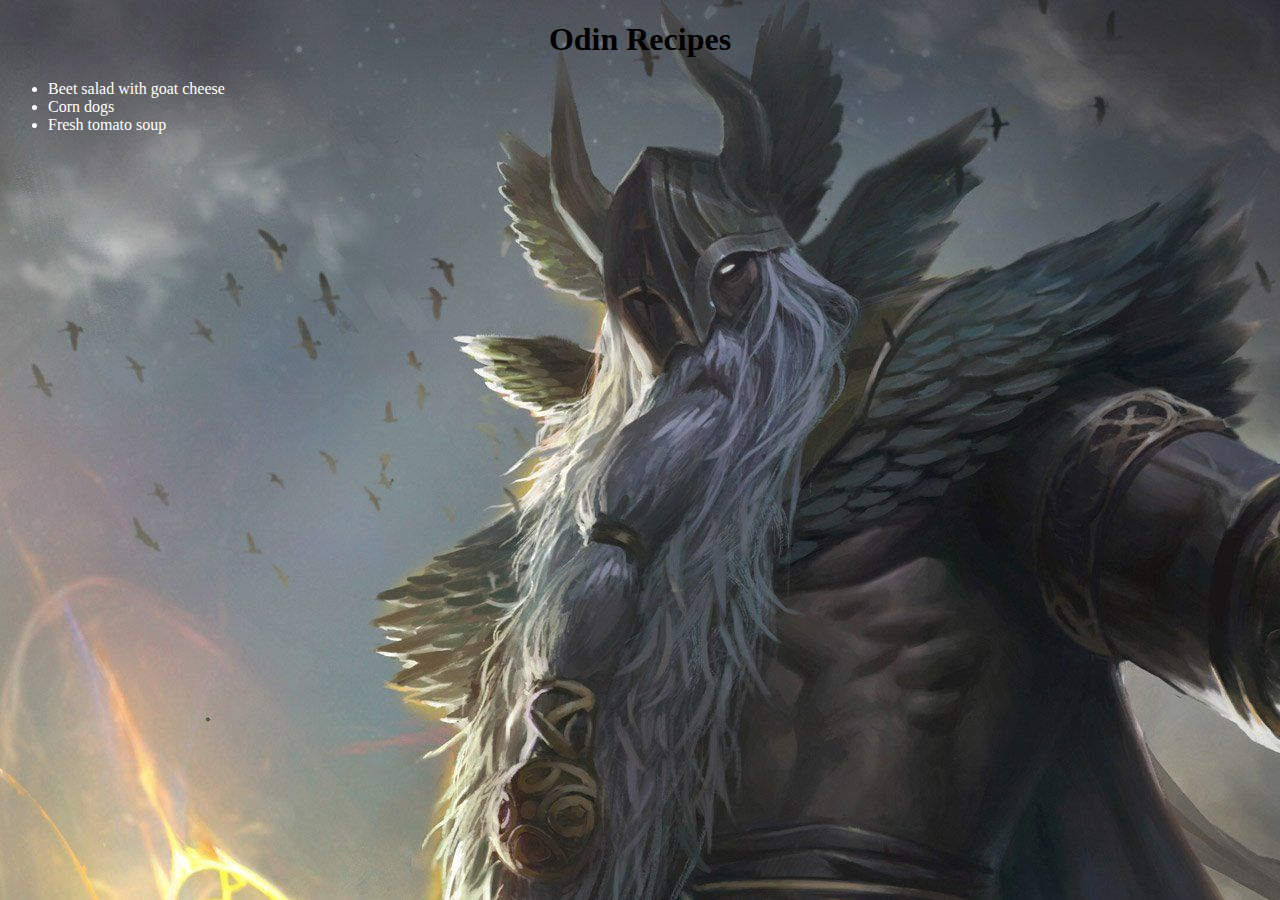
==== index.html @ 0a15a404 "Commit of project odin - Recipes" ====
<!DOCTYPE html>
<html lang="en">
  <head>
    <meta charset="UTF-8" />
    <meta name="viewport" content="width=device-width, initial-scale=1.0" />
    <title>Document</title>
  </head>
  <body style="background-image: url(./recipes/Images/5b4d30c4fd064d3bd716c483b17b09db.jpg);">
    <h1 style="text-align: center;">Odin Recipes</h1>
    <ul style="color: white;">
      <li>
        <a href="./recipes/beet_salad_goat_cheese.html"
          style="text-decoration: none; color: white;">Beet salad with goat cheese</a
        >
      </li>
      <li>
        <a href="./recipes/corn_dogs.html"
        style="text-decoration: none; color: white;">Corn dogs</a>
      </li>
      <li>
        <a href="./recipes/fresh_tomato_soup.html"
        style="text-decoration: none; color: white;">Fresh tomato soup</a>
      </li>
    </ul>
  </body>
</html>
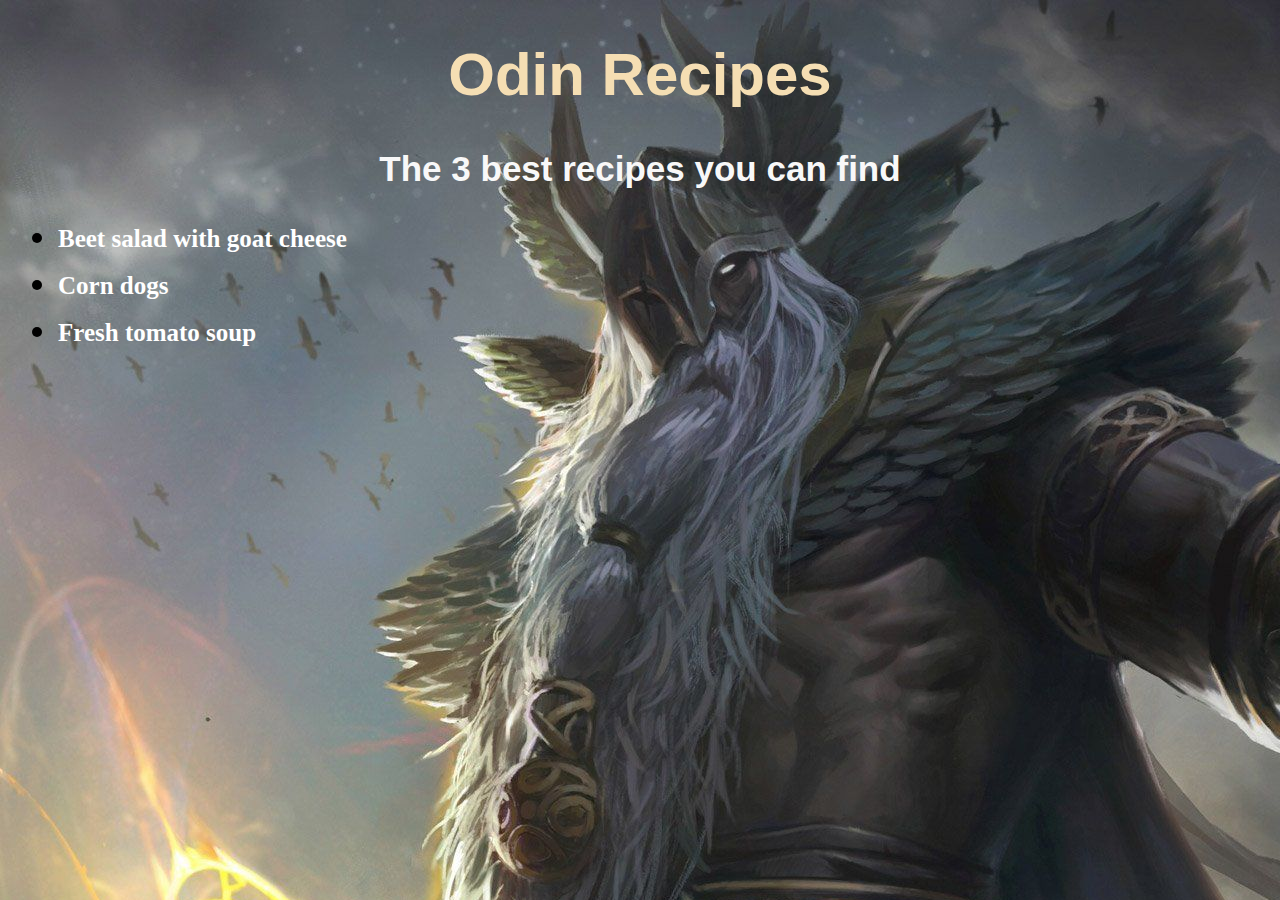
==== commit eff05071: "Adding style sheet to recipes and odin-recipes" ====
--- a/index.html
+++ b/index.html
@@ -1,26 +1,29 @@
 <!DOCTYPE html>
 <html lang="en">
-  <head>
-    <meta charset="UTF-8" />
-    <meta name="viewport" content="width=device-width, initial-scale=1.0" />
-    <title>Document</title>
-  </head>
-  <body style="background-image: url(./recipes/Images/5b4d30c4fd064d3bd716c483b17b09db.jpg);">
-    <h1 style="text-align: center;">Odin Recipes</h1>
-    <ul style="color: white;">
-      <li>
-        <a href="./recipes/beet_salad_goat_cheese.html"
-          style="text-decoration: none; color: white;">Beet salad with goat cheese</a
-        >
-      </li>
-      <li>
-        <a href="./recipes/corn_dogs.html"
-        style="text-decoration: none; color: white;">Corn dogs</a>
-      </li>
-      <li>
-        <a href="./recipes/fresh_tomato_soup.html"
-        style="text-decoration: none; color: white;">Fresh tomato soup</a>
-      </li>
-    </ul>
-  </body>
-</html>
+
+<head>
+  <meta charset="UTF-8" />
+  <meta name="viewport" content="width=device-width, initial-scale=1.0" />
+  <link rel="stylesheet" href="style.css">
+  <title>Document</title>
+</head>
+
+<body>
+  <div>
+    <h1>Odin Recipes</h1>
+    <h2>The 3 best recipes you can find</h2>
+  </div>
+  <ul>
+    <li>
+      <a href="./recipes/beet_salad_goat_cheese.html">Beet salad with goat cheese</a>
+    </li>
+    <li>
+      <a href="./recipes/corn_dogs.html">Corn dogs</a>
+    </li>
+    <li>
+      <a href="./recipes/fresh_tomato_soup.html">Fresh tomato soup</a>
+    </li>
+  </ul>
+</body>
+
+</html>--- a/style.css
+++ b/style.css
@@ -0,0 +1,28 @@
+body{
+    background-image: url(recipes/Images/5b4d30c4fd064d3bd716c483b17b09db.jpg);
+    font-family: Verdana, Tahoma, sans-serif;
+}
+a{
+    text-decoration: none;
+    color: white;
+    font-size: 25px;
+}
+li{
+    margin: 10px;
+    font-size: xx-large;
+    font-family: 'Times New Roman', Times, serif;
+    font-weight: bold;
+}
+div{
+    text-align: center;
+    color: wheat;
+}
+
+div h1{
+    font-size: 60px;
+}
+
+div h2{
+    font-size: 35px;
+    color: rgb(248, 248, 248);
+}